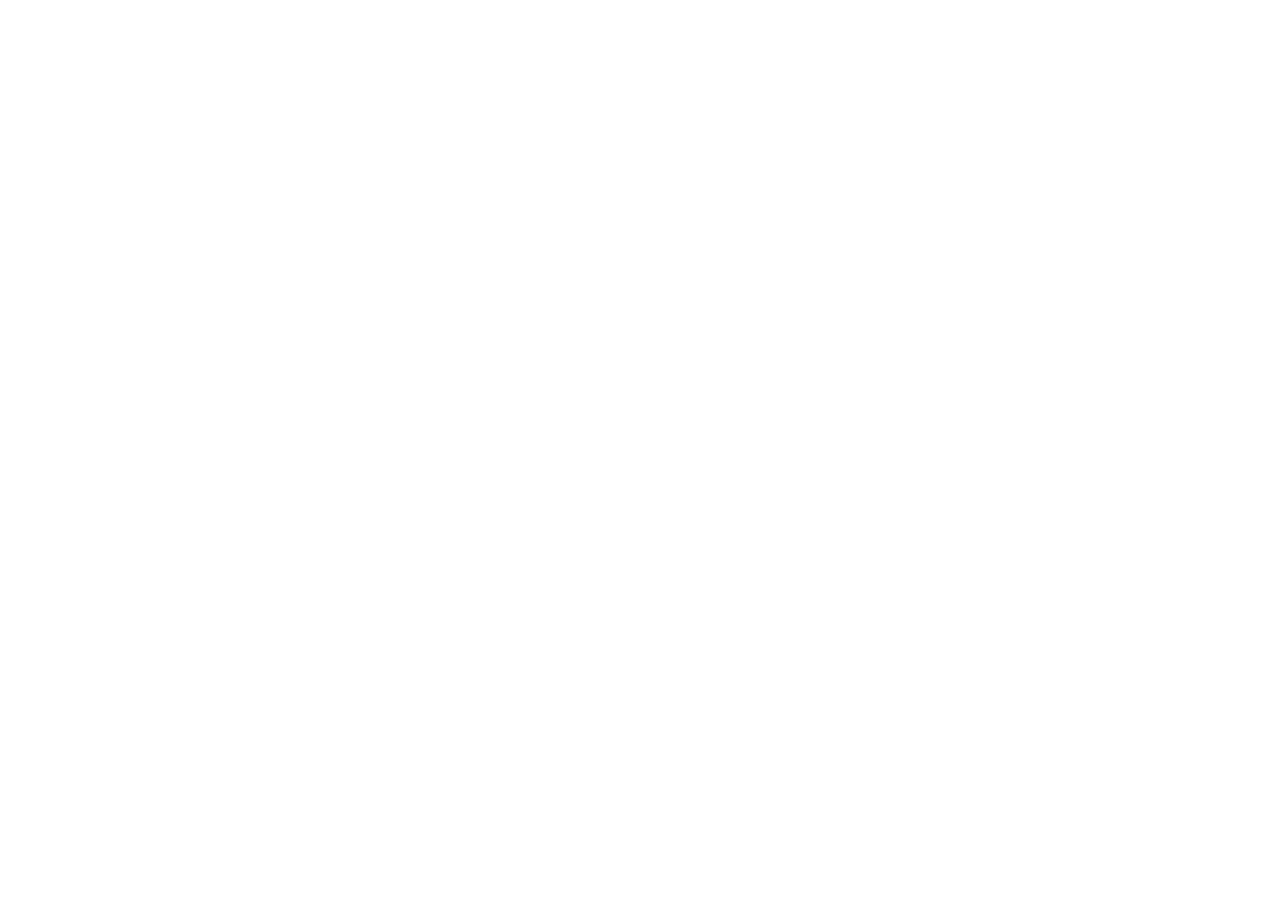
==== numbers/index.html @ 0366a696 "Add a hidden /numbers address that opens Ralph's daily Toast numbers page Not linked from the site a" ====
<!doctype html>
<html lang="en">
<head>
<meta charset="utf-8">
<meta name="viewport" content="width=device-width, initial-scale=1">
<meta name="robots" content="noindex, nofollow">
<meta name="referrer" content="no-referrer">
<title>Hook House Daily Numbers</title>
<meta http-equiv="refresh" content="0; url=https://claude.ai/artifact/Nee4nyJWjb7V3KqCeLstvu">
<script>location.replace("https://claude.ai/artifact/Nee4nyJWjb7V3KqCeLstvu");</script>
<style>
  body { margin: 0; min-height: 100vh; display: grid; place-items: center; background: #0A0E2E; color: #F4EDDC; font-family: Montserrat, system-ui, sans-serif; text-align: center; padding: 0 16px; }
  a { color: #22C3E6; }
</style>
</head>
<body>
  <p>Opening the daily numbers&hellip; <a href="https://claude.ai/artifact/Nee4nyJWjb7V3KqCeLstvu">Tap here if it doesn't open.</a></p>
</body>
</html>
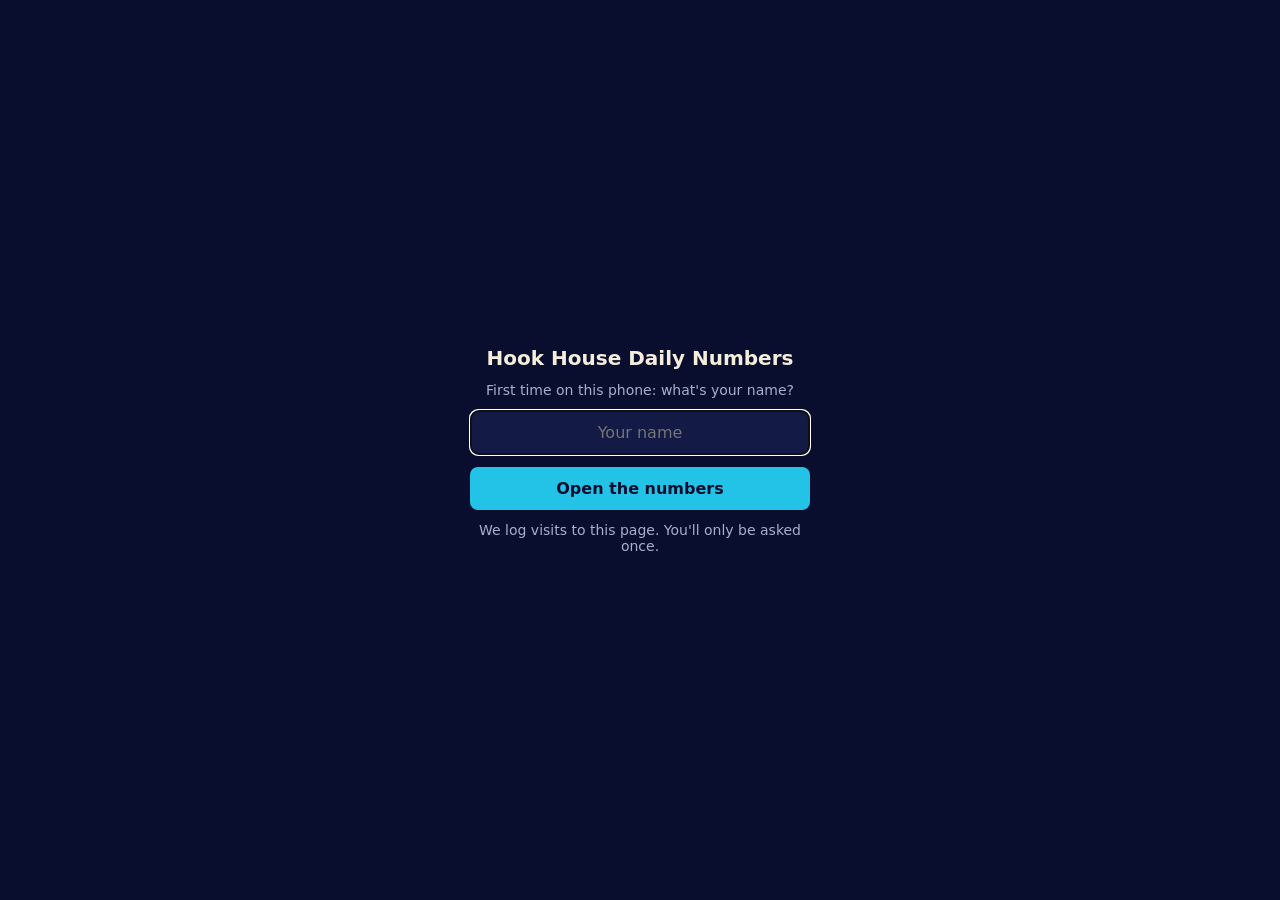
==== commit ded3cd60: "Numbers page now logs each visit and asks for a name once per phone; new /visitors page links to the" ====
--- a/numbers/index.html
+++ b/numbers/index.html
@@ -2,18 +2,74 @@
 <html lang="en">
 <head>
 <meta charset="utf-8">
-<meta name="viewport" content="width=device-width, initial-scale=1">
+<meta name="viewport" content="width=device-width,initial-scale=1">
 <meta name="robots" content="noindex, nofollow">
 <meta name="referrer" content="no-referrer">
 <title>Hook House Daily Numbers</title>
-<meta http-equiv="refresh" content="0; url=https://claude.ai/artifact/Nee4nyJWjb7V3KqCeLstvu">
-<script>location.replace("https://claude.ai/artifact/Nee4nyJWjb7V3KqCeLstvu");</script>
 <style>
-  body { margin: 0; min-height: 100vh; display: grid; place-items: center; background: #0A0E2E; color: #F4EDDC; font-family: Montserrat, system-ui, sans-serif; text-align: center; padding: 0 16px; }
-  a { color: #22C3E6; }
+  body { margin: 0; font: 16px Montserrat, system-ui, sans-serif; background: #0A0E2E; color: #F4EDDC; padding: 0 16px; display: grid; place-items: center; min-height: 100vh; }
+  .box { width: min(340px, 90vw); display: grid; gap: 12px; text-align: center; }
+  h1 { font-size: 20px; margin: 0; }
+  p { margin: 0; color: #A9AECB; font-size: 14px; }
+  input { font: inherit; padding: 12px; border: 1px solid #262E66; border-radius: 8px; text-align: center; background: #131A46; color: #F4EDDC; }
+  button { font: inherit; padding: 12px; border: 0; border-radius: 8px; background: #22C3E6; color: #0A0E2E; font-weight: 600; }
+  [hidden] { display: none !important; }
 </style>
 </head>
 <body>
-  <p>Opening the daily numbers&hellip; <a href="https://claude.ai/artifact/Nee4nyJWjb7V3KqCeLstvu">Tap here if it doesn't open.</a></p>
+<form class="box" id="ask" hidden>
+  <h1>Hook House Daily Numbers</h1>
+  <p>First time on this phone: what's your name?</p>
+  <input id="name" autocomplete="given-name" placeholder="Your name" required>
+  <button type="submit">Open the numbers</button>
+  <p>We log visits to this page. You'll only be asked once.</p>
+</form>
+<p class="box" id="go" hidden>Opening the numbers…</p>
+<script>
+(function () {
+  var TARGET = 'https://claude.ai/artifact/76xdi6hsG8R8xLUe1zUSBB';
+  var LOGGER = 'https://script.google.com/macros/s/AKfycbzTJG77S_8IlDEy6yR6huygClsnekZIOOIsNuyqY3ZTl5Fqx51D2MeaOOrEcarhWLPP/exec';
+  var store = {
+    get: function (k) { try { return localStorage.getItem(k); } catch (e) { return null; } },
+    set: function (k, v) { try { localStorage.setItem(k, v); } catch (e) {} }
+  };
+  function deviceId() {
+    var id = store.get('hhk_device_id');
+    if (!id) {
+      id = (window.crypto && crypto.randomUUID) ? crypto.randomUUID() : String(Date.now()) + Math.random().toString(16).slice(2);
+      store.set('hhk_device_id', id);
+    }
+    return id;
+  }
+  function describe() {
+    var ua = navigator.userAgent;
+    var device = /iPhone/.test(ua) ? 'iPhone' : /iPad/.test(ua) ? 'iPad' : /Android/.test(ua) ? 'Android' : /Macintosh/.test(ua) ? 'Mac' : /Windows/.test(ua) ? 'Windows' : 'Other';
+    var browser = /CriOS|Chrome/.test(ua) && !/Edg/.test(ua) ? 'Chrome' : /Edg/.test(ua) ? 'Edge' : /FxiOS|Firefox/.test(ua) ? 'Firefox' : /Safari/.test(ua) ? 'Safari' : 'Other';
+    return {device: device, browser: browser};
+  }
+  function logAndGo(name) {
+    document.getElementById('ask').hidden = true;
+    document.getElementById('go').hidden = false;
+    var d = describe();
+    var body = JSON.stringify({name: name, device_id: deviceId(), device: d.device, browser: d.browser, page: location.pathname, referrer: document.referrer});
+    var sent = false;
+    try { sent = navigator.sendBeacon(LOGGER, new Blob([body], {type: 'text/plain'})); } catch (e) {}
+    if (!sent) { try { fetch(LOGGER, {method: 'POST', mode: 'no-cors', body: body, keepalive: true}); } catch (e) {} }
+    setTimeout(function () { location.replace(TARGET); }, 400);
+  }
+  var saved = store.get('hhk_name');
+  if (saved) { logAndGo(saved); return; }
+  var form = document.getElementById('ask');
+  form.hidden = false;
+  document.getElementById('name').focus();
+  form.addEventListener('submit', function (e) {
+    e.preventDefault();
+    var n = document.getElementById('name').value.trim();
+    if (!n) return;
+    store.set('hhk_name', n);
+    logAndGo(n);
+  });
+})();
+</script>
 </body>
 </html>
